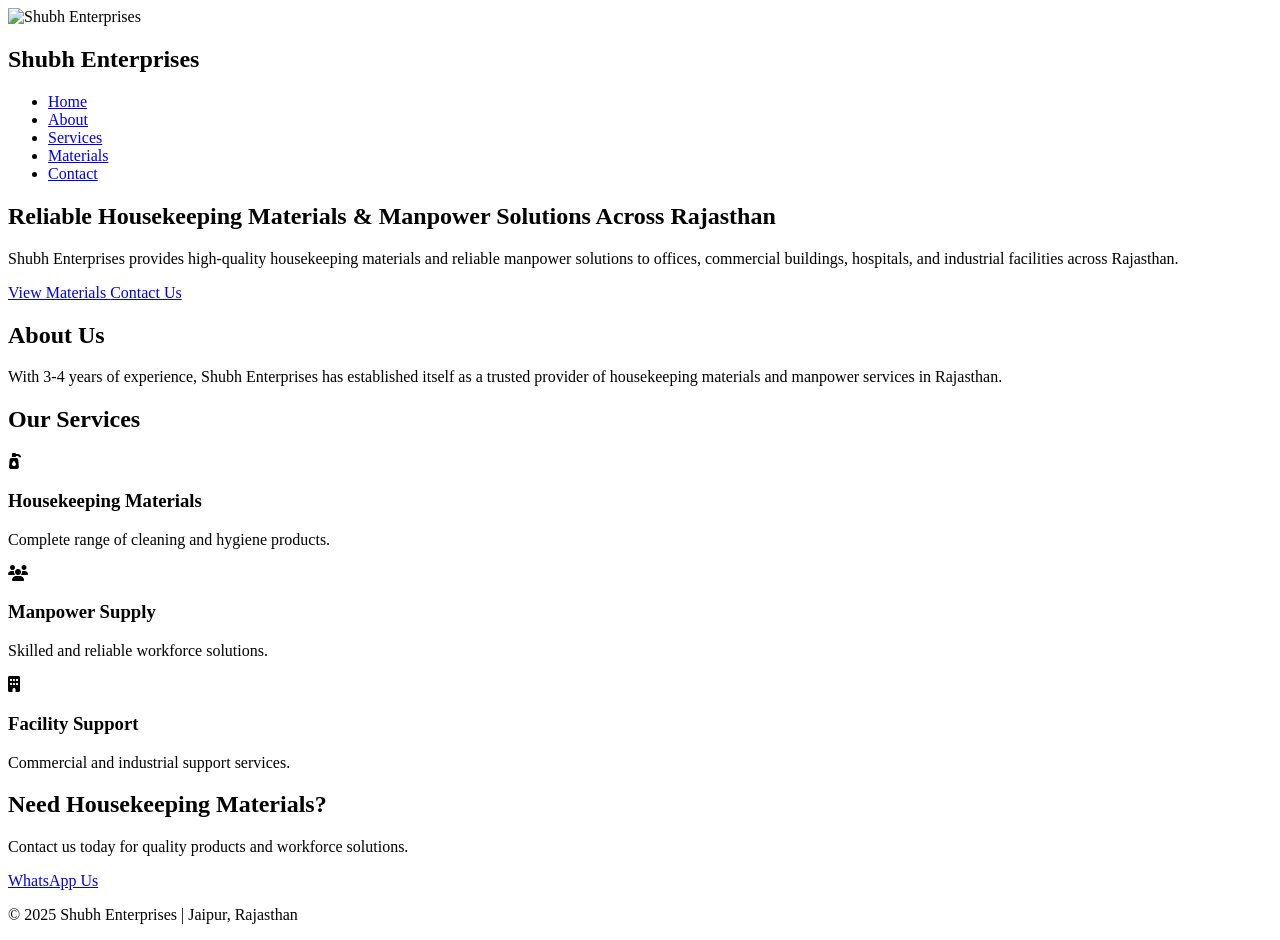
==== index.html @ ed67db02 "Add files via upload" ====
<!DOCTYPE html>
<html lang="en">
<head>
<meta charset="UTF-8">
<meta name="viewport" content="width=device-width, initial-scale=1.0">

<title>Shubh Enterprises | Housekeeping Materials & Manpower Supply</title>

<link rel="stylesheet" href="css/style.css">
<link rel="stylesheet"
href="https://cdnjs.cloudflare.com/ajax/libs/font-awesome/6.5.1/css/all.min.css">

</head>
<body>

<header>
    <nav class="navbar">

        <div class="logo">
            <img src="images/logo.png" alt="Shubh Enterprises">
            <h2>Shubh Enterprises</h2>
        </div>

        <ul class="nav-links">
            <li><a href="index.html">Home</a></li>
            <li><a href="about.html">About</a></li>
            <li><a href="services.html">Services</a></li>
            <li><a href="catalog.html">Materials</a></li>
            <li><a href="contact.html">Contact</a></li>
        </ul>

    </nav>
</header>

<section class="hero">

    <div class="hero-content">

        <h1>
            Reliable Housekeeping Materials &
            Manpower Solutions Across Rajasthan
        </h1>

        <p>
            Shubh Enterprises provides high-quality housekeeping
            materials and reliable manpower solutions to offices,
            commercial buildings, hospitals, and industrial facilities
            across Rajasthan.
        </p>

        <div class="hero-buttons">
            <a href="catalog.html" class="btn">
                View Materials
            </a>

            <a href="contact.html" class="btn btn-outline">
                Contact Us
            </a>
        </div>

    </div>

</section>

<section class="about-preview">

    <h2>About Us</h2>

    <p>
        With 3-4 years of experience, Shubh Enterprises has
        established itself as a trusted provider of housekeeping
        materials and manpower services in Rajasthan.
    </p>

</section>

<section class="services-preview">

    <h2>Our Services</h2>

    <div class="service-grid">

        <div class="card">
            <i class="fas fa-pump-soap"></i>
            <h3>Housekeeping Materials</h3>
            <p>
                Complete range of cleaning and hygiene products.
            </p>
        </div>

        <div class="card">
            <i class="fas fa-users"></i>
            <h3>Manpower Supply</h3>
            <p>
                Skilled and reliable workforce solutions.
            </p>
        </div>

        <div class="card">
            <i class="fas fa-building"></i>
            <h3>Facility Support</h3>
            <p>
                Commercial and industrial support services.
            </p>
        </div>

    </div>

</section>

<section class="cta">

    <h2>Need Housekeeping Materials?</h2>

    <p>
        Contact us today for quality products and workforce solutions.
    </p>

    <a href="https://wa.me/919001890357" target="_blank" class="btn">
        WhatsApp Us
    </a>

</section>

<footer>

    <p>
        © 2025 Shubh Enterprises | Jaipur, Rajasthan
    </p>

</footer>

<script src="js/script.js"></script>

</body>
</html>
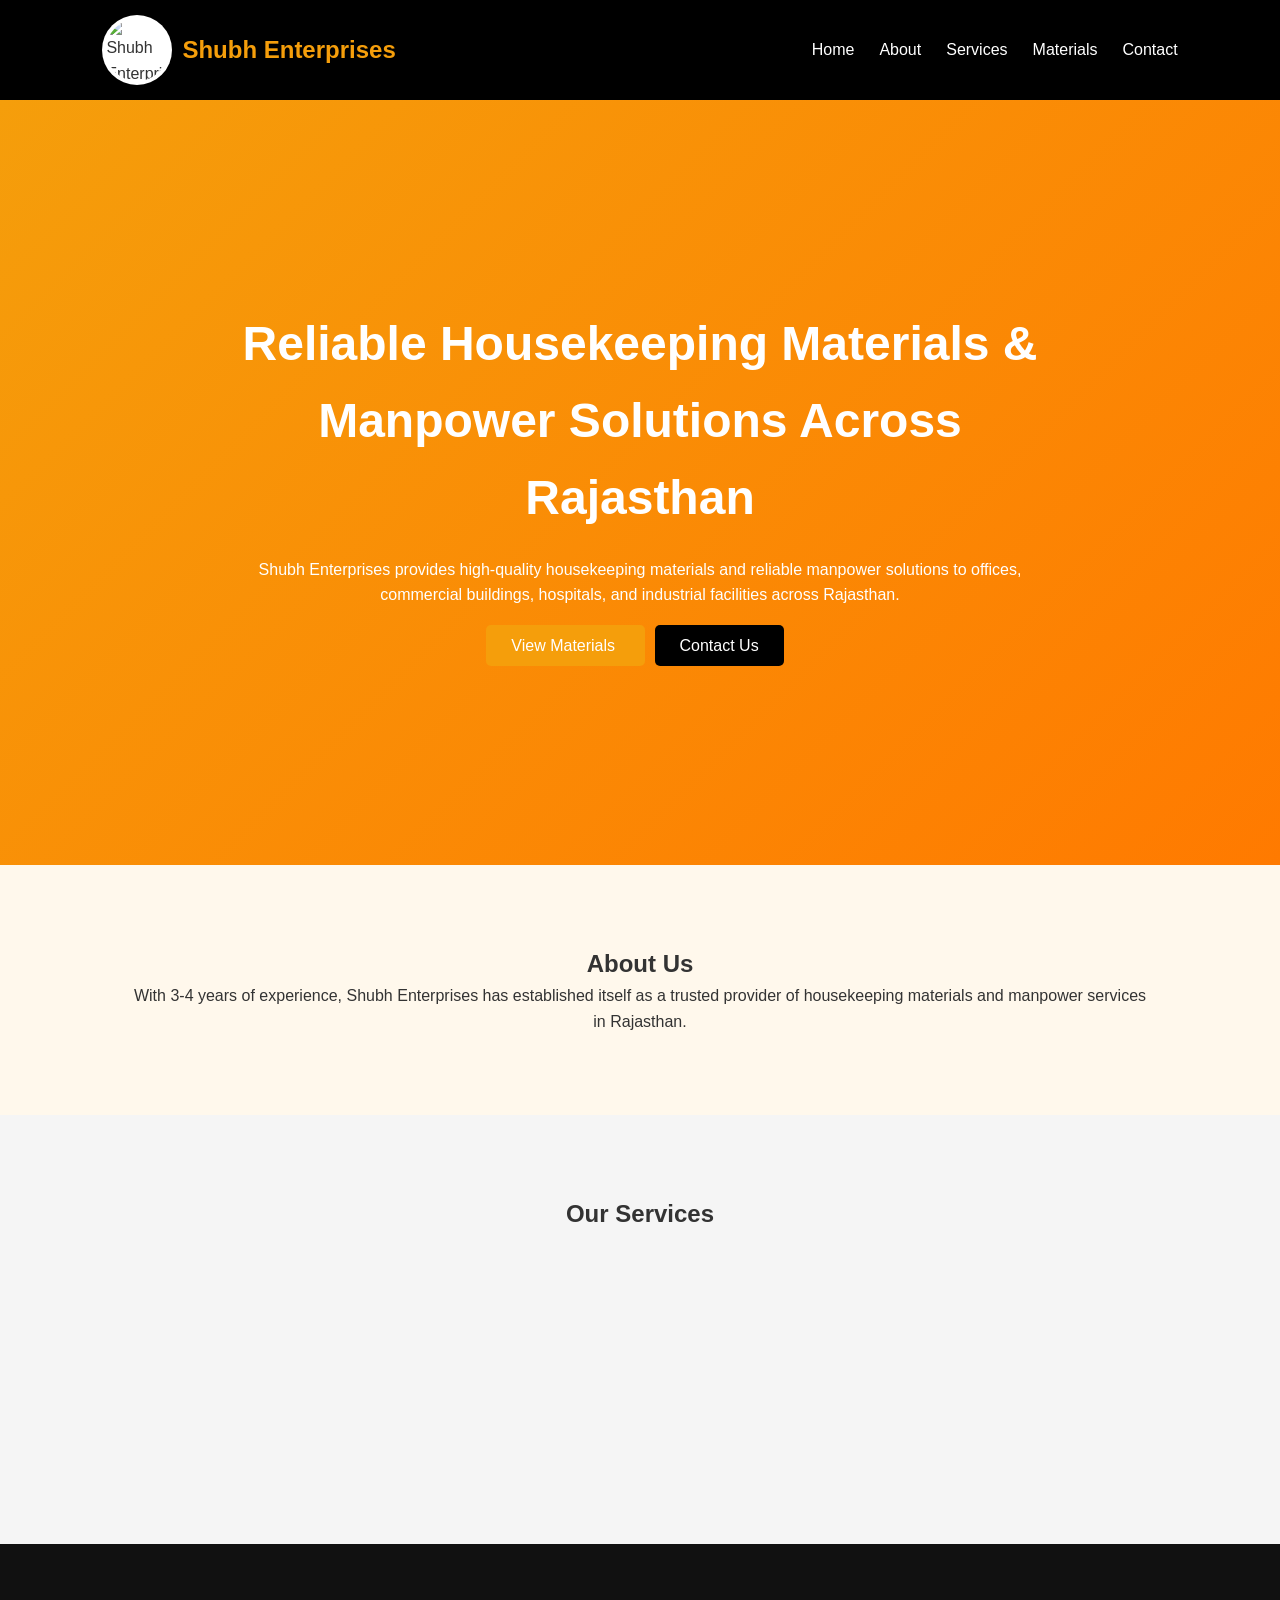
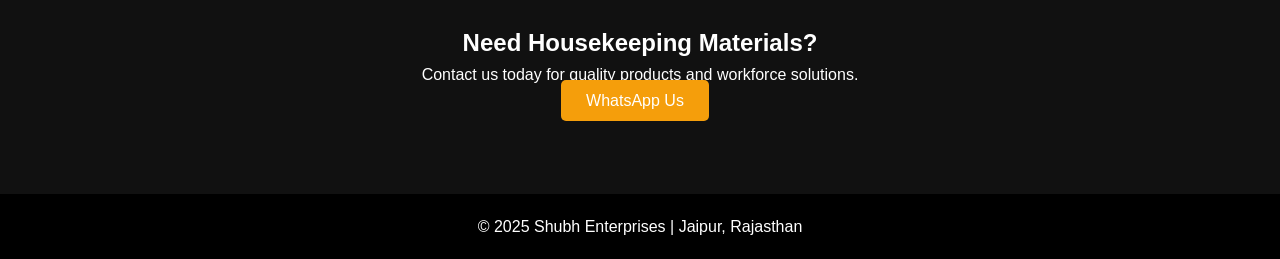
==== commit 24e82f0a: "index.html" ====
--- a/index.html
+++ b/index.html
@@ -6,7 +6,7 @@
 
 <title>Shubh Enterprises | Housekeeping Materials & Manpower Supply</title>
 
-<link rel="stylesheet" href="css/style.css">
+<link rel="stylesheet" href="style.css">
 <link rel="stylesheet"
 href="https://cdnjs.cloudflare.com/ajax/libs/font-awesome/6.5.1/css/all.min.css">
 
@@ -133,4 +133,4 @@
 <script src="js/script.js"></script>
 
 </body>
-</html>+</html>
--- a/style.css
+++ b/style.css
@@ -0,0 +1,185 @@
+*{
+    margin:0;
+    padding:0;
+    box-sizing:border-box;
+    font-family:Arial,sans-serif;
+}
+
+body{
+    line-height:1.6;
+    color:#333;
+}
+
+.navbar{
+    display:flex;
+    justify-content:space-between;
+    align-items:center;
+    padding:15px 8%;
+    background:#000;
+}
+
+.logo{
+    display:flex;
+    align-items:center;
+    gap:10px;
+}
+
+.logo img{
+    width:70px;
+    height:70px;
+    object-fit:contain;
+    background:white;
+    border-radius:50%;
+    padding:4px;
+}
+
+.logo h2{
+    color:#f59e0b;
+}
+
+.nav-links{
+    display:flex;
+    list-style:none;
+    gap:25px;
+}
+
+.nav-links a{
+    color:white;
+    text-decoration:none;
+}
+
+.hero{
+    min-height:85vh;
+    display:flex;
+    align-items:center;
+    justify-content:center;
+    text-align:center;
+    padding:40px;
+
+    background:linear-gradient(
+        135deg,
+        #f59e0b,
+        #ff7a00
+    );
+
+    color:white;
+}
+
+.hero-content{
+    max-width:800px;
+}
+
+.hero h1{
+    font-size:3rem;
+    margin-bottom:20px;
+}
+
+.hero p{
+    margin-bottom:25px;
+}
+
+.btn{
+    background:#f59e0b;
+    color:white;
+    text-decoration:none;
+    padding:12px 25px;
+    border-radius:5px;
+    margin-right:10px;
+}
+
+.btn-outline{
+    background:black;
+}
+
+.about-preview,
+.services-preview,
+.cta{
+    padding:80px 10%;
+    text-align:center;
+}
+
+.service-grid{
+    margin-top:40px;
+    display:grid;
+    grid-template-columns:repeat(auto-fit,minmax(250px,1fr));
+    gap:20px;
+}
+
+.card{
+    background:white;
+    padding:25px;
+    border-radius:10px;
+    box-shadow:0 5px 15px rgba(0,0,0,.1);
+}
+
+.card i{
+    font-size:40px;
+    color:#f59e0b;
+    margin-bottom:15px;
+}
+
+footer{
+    background:black;
+    color:white;
+    text-align:center;
+    padding:20px;
+}
+
+/* Fade Animations */
+
+.card{
+opacity:0;
+transform:translateY(30px);
+transition:.6s ease;
+}
+
+.card.show{
+opacity:1;
+transform:translateY(0);
+}
+
+/* Hover Effects */
+
+.nav-links a{
+transition:.3s;
+}
+
+.nav-links a:hover{
+color:#f59e0b;
+}
+
+.btn{
+transition:.3s;
+}
+
+.btn:hover{
+transform:translateY(-3px);
+}
+
+/* Smooth Scroll */
+
+html{
+scroll-behavior:smooth;
+}
+
+.about-preview{
+    background:#fff8ec;
+}
+
+.services-preview{
+    background:#f5f5f5;
+}
+
+.cta{
+    background:#111;
+    color:white;
+}
+
+.card{
+    background:white;
+    border-top:5px solid #f59e0b;
+}
+
+.card:hover{
+    transform:translateY(-8px);
+}
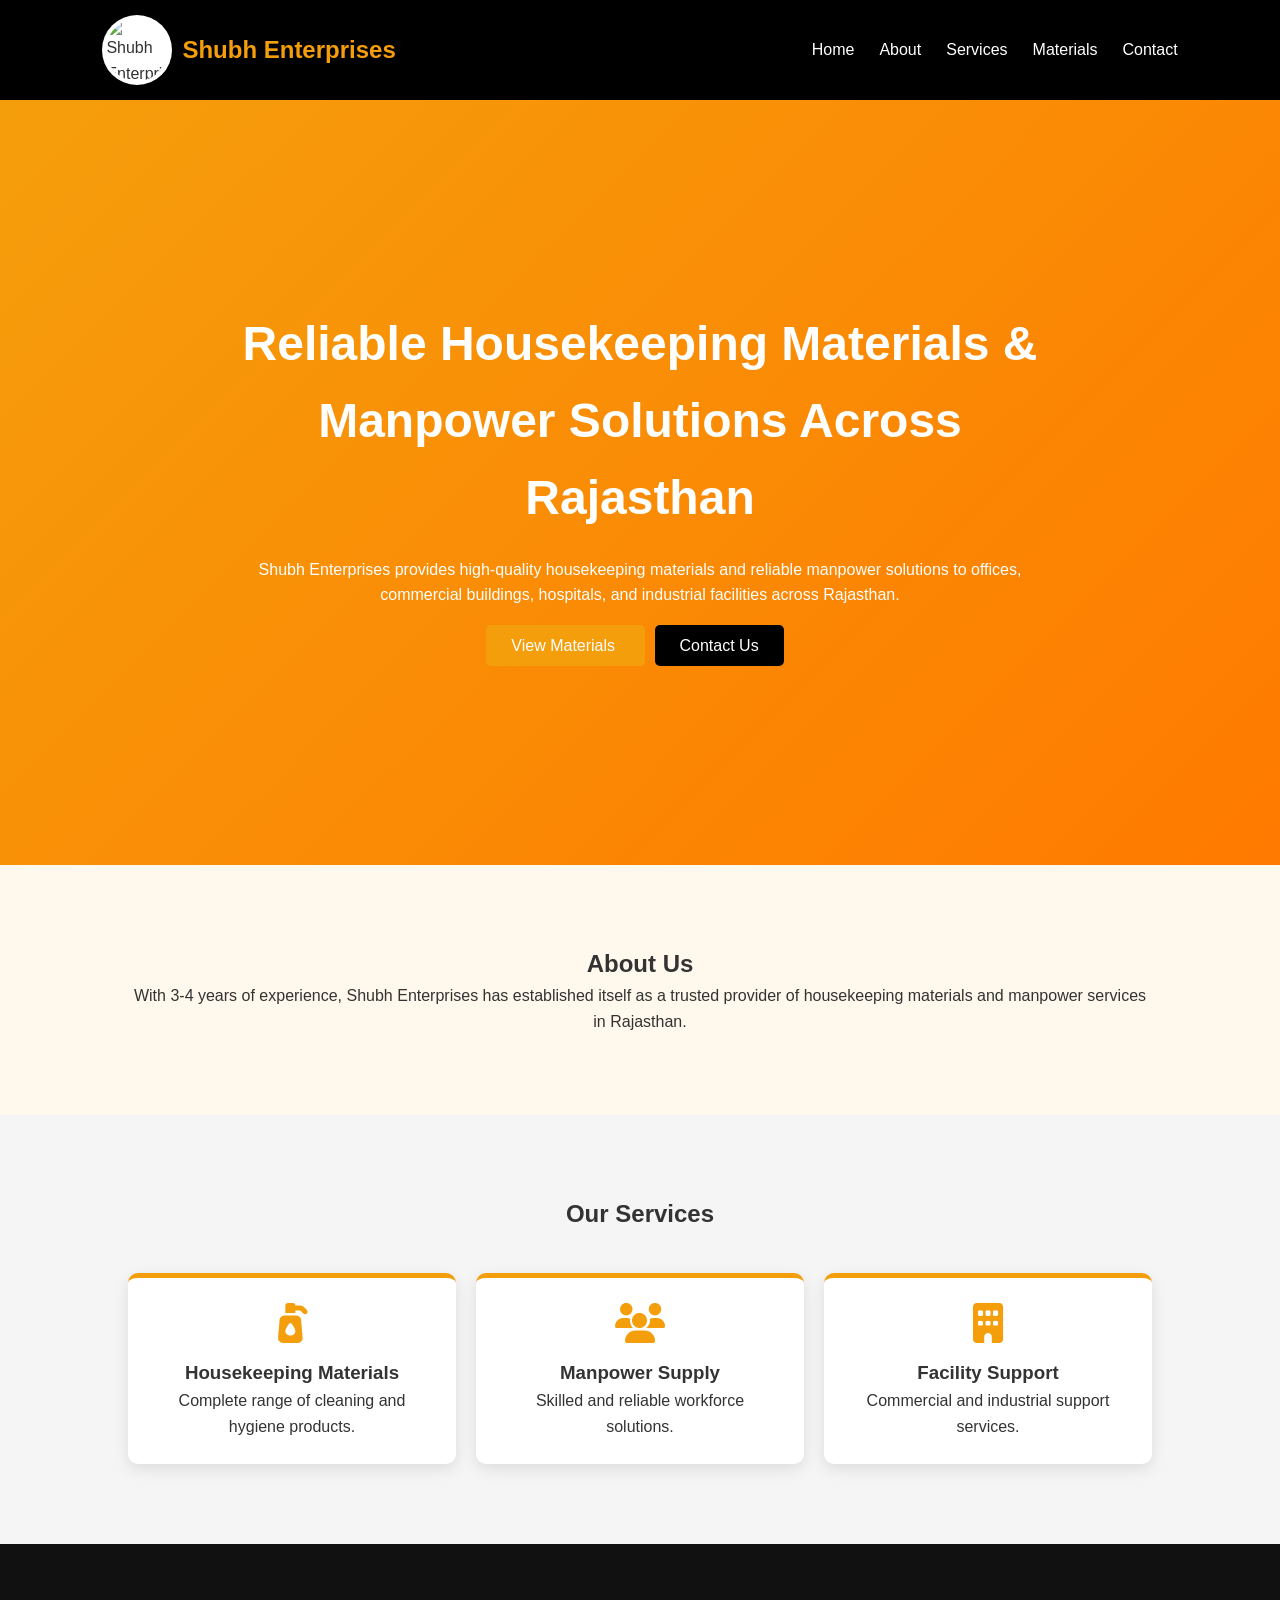
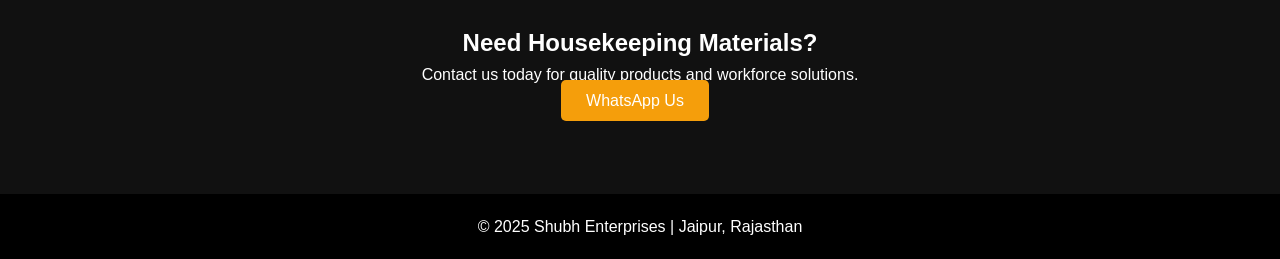
==== commit 8981437a: "index.html" ====
--- a/index.html
+++ b/index.html
@@ -130,7 +130,7 @@
 
 </footer>
 
-<script src="js/script.js"></script>
+<script src="script.js"></script>
 
 </body>
 </html>
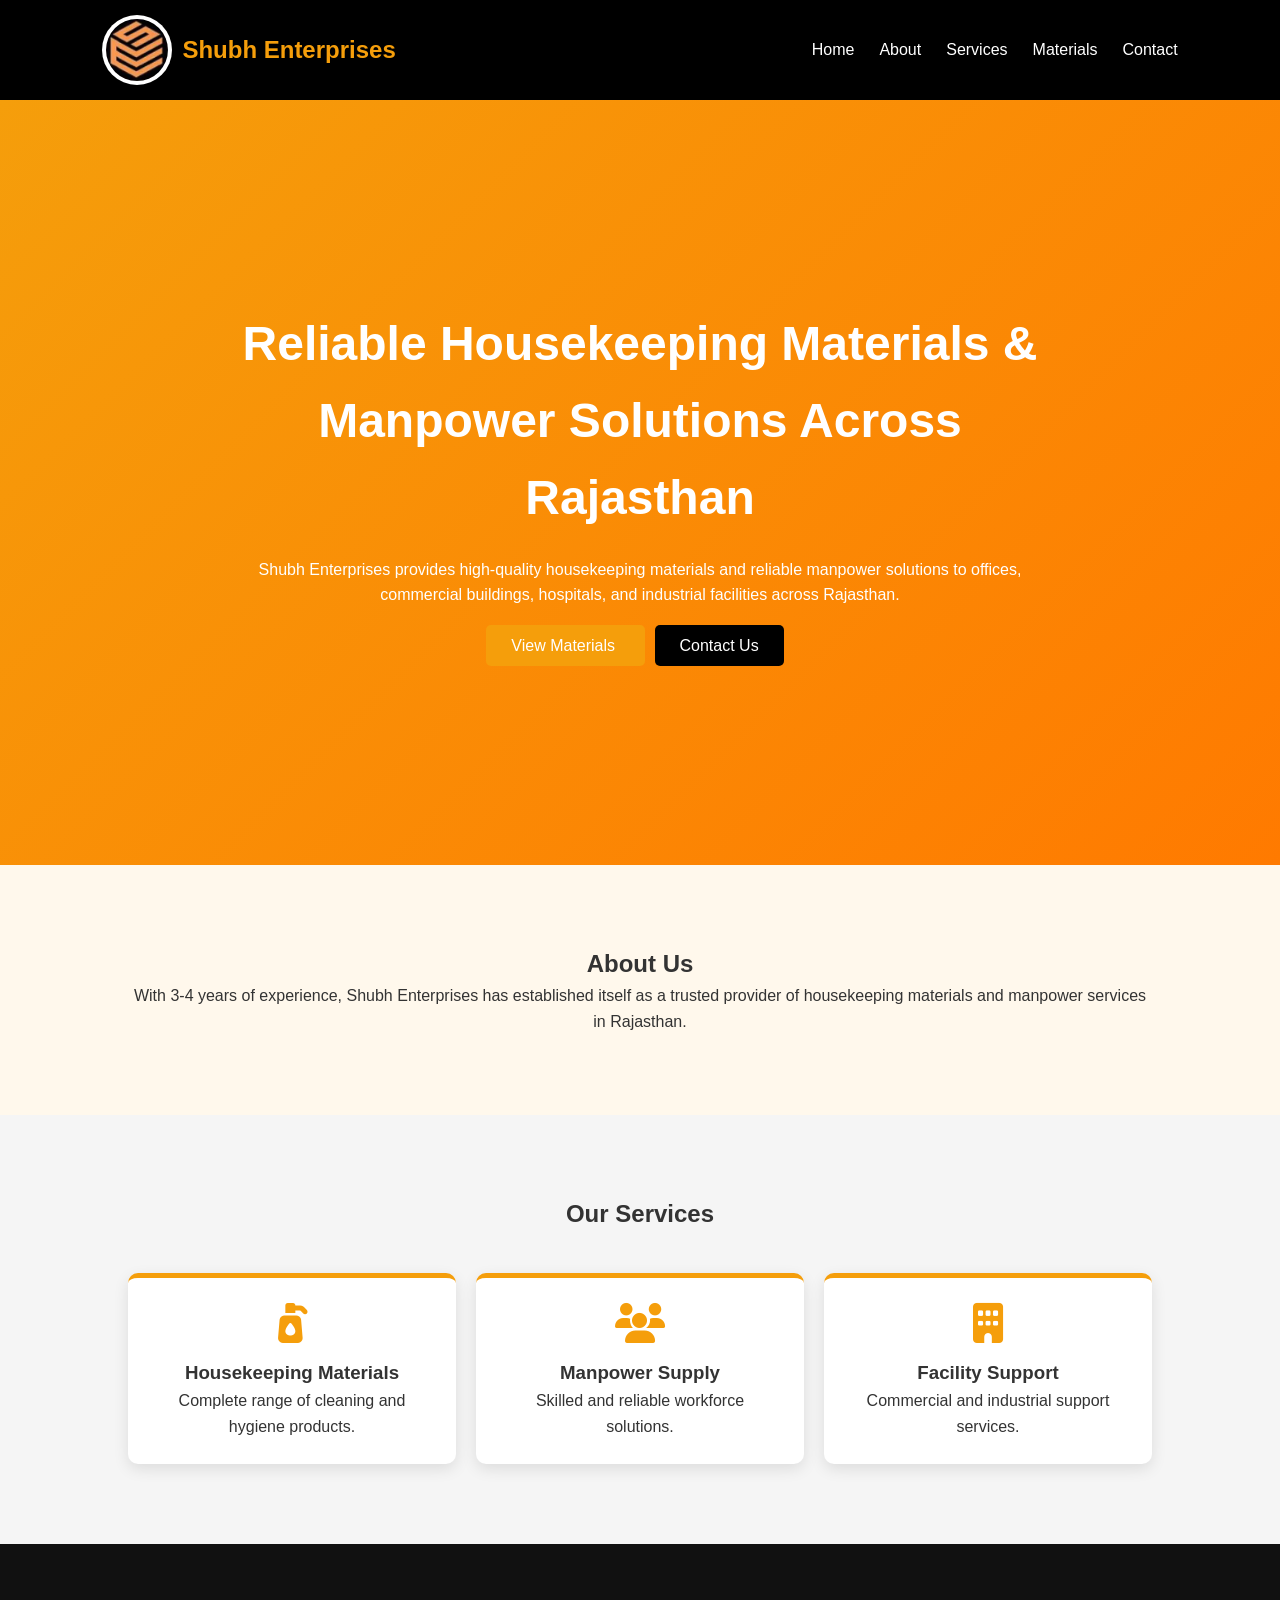
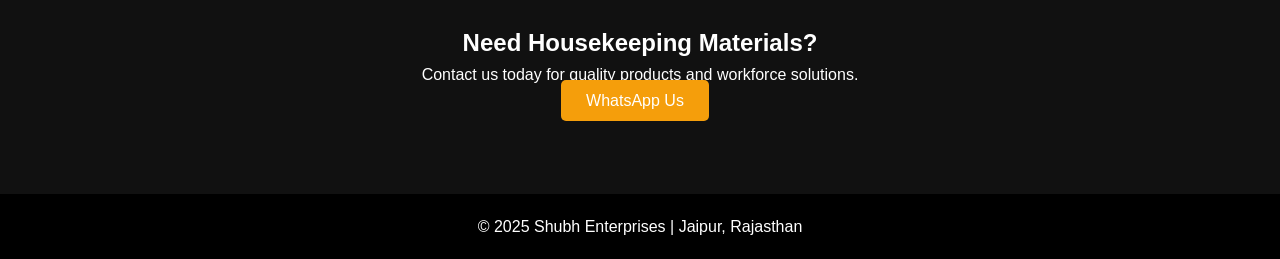
==== commit e0cabd76: "index.html" ====
--- a/index.html
+++ b/index.html
@@ -17,7 +17,7 @@
     <nav class="navbar">
 
         <div class="logo">
-            <img src="images/logo.png" alt="Shubh Enterprises">
+            <img src="logo.png" alt="Shubh Enterprises">
             <h2>Shubh Enterprises</h2>
         </div>
 
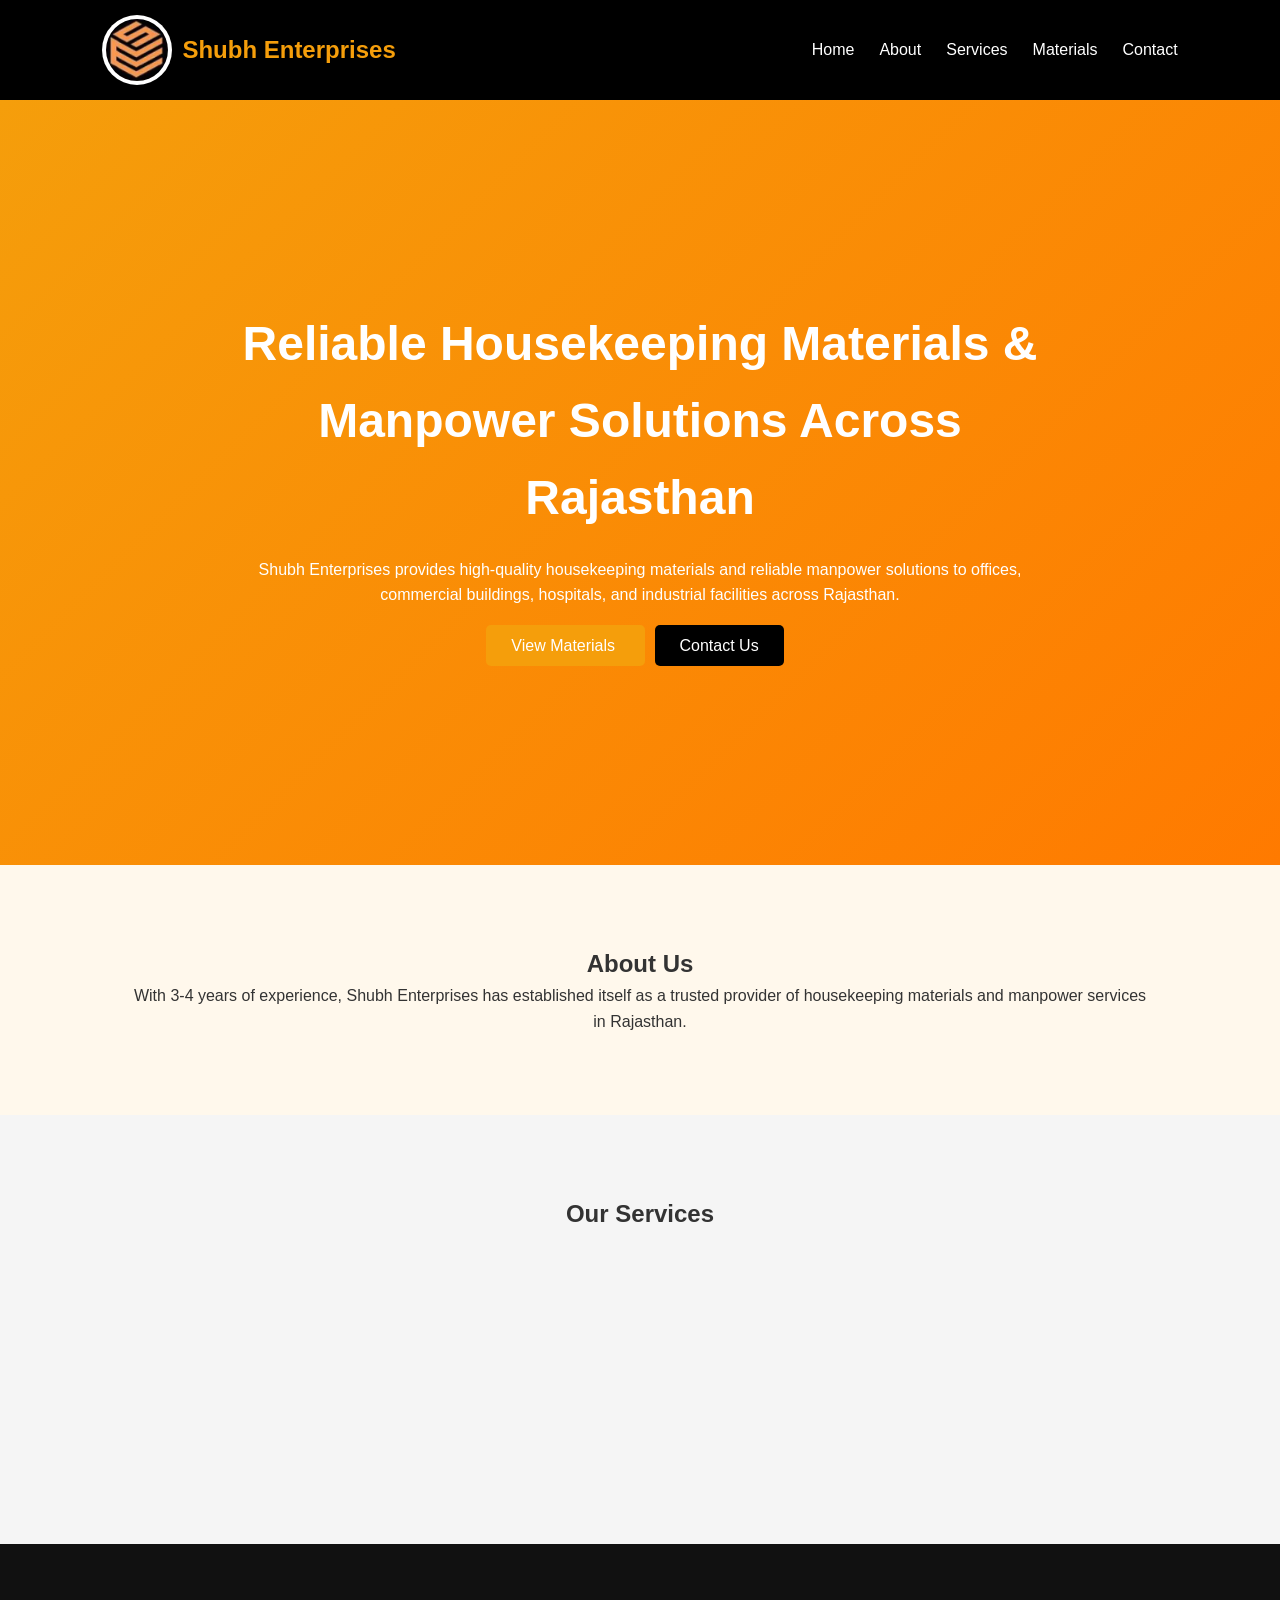
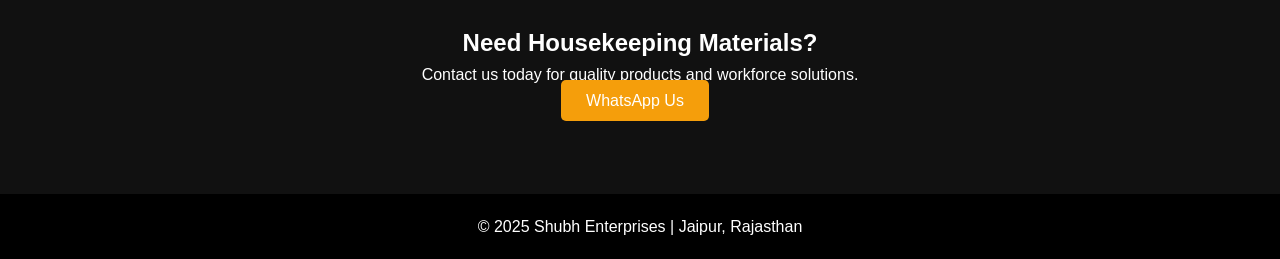
==== commit f6de8365: "Update index.html" ====
--- a/index.html
+++ b/index.html
@@ -20,6 +20,10 @@
             <img src="logo.png" alt="Shubh Enterprises">
             <h2>Shubh Enterprises</h2>
         </div>
+
+        <button class="menu-toggle" onclick="toggleMenu()">
+        ☰
+        </button>
 
         <ul class="nav-links">
             <li><a href="index.html">Home</a></li>
@@ -130,7 +134,5 @@
 
 </footer>
 
-<script src="script.js"></script>
-
 </body>
 </html>
--- a/style.css
+++ b/style.css
@@ -182,4 +182,37 @@
 
 .card:hover{
     transform:translateY(-8px);
-}+}
+
+.menu-toggle{
+    display:none;
+}
+
+@media (max-width:768px){
+
+    .menu-toggle{
+        display:block;
+        background:none;
+        border:none;
+        color:white;
+        font-size:30px;
+        cursor:pointer;
+    }
+
+    .nav-links{
+        display:none;
+        width:100%;
+        flex-direction:column;
+        text-align:center;
+        margin-top:15px;
+    }
+
+    .nav-links.active{
+        display:flex;
+    }
+
+    .navbar{
+        flex-wrap:wrap;
+    }
+
+}
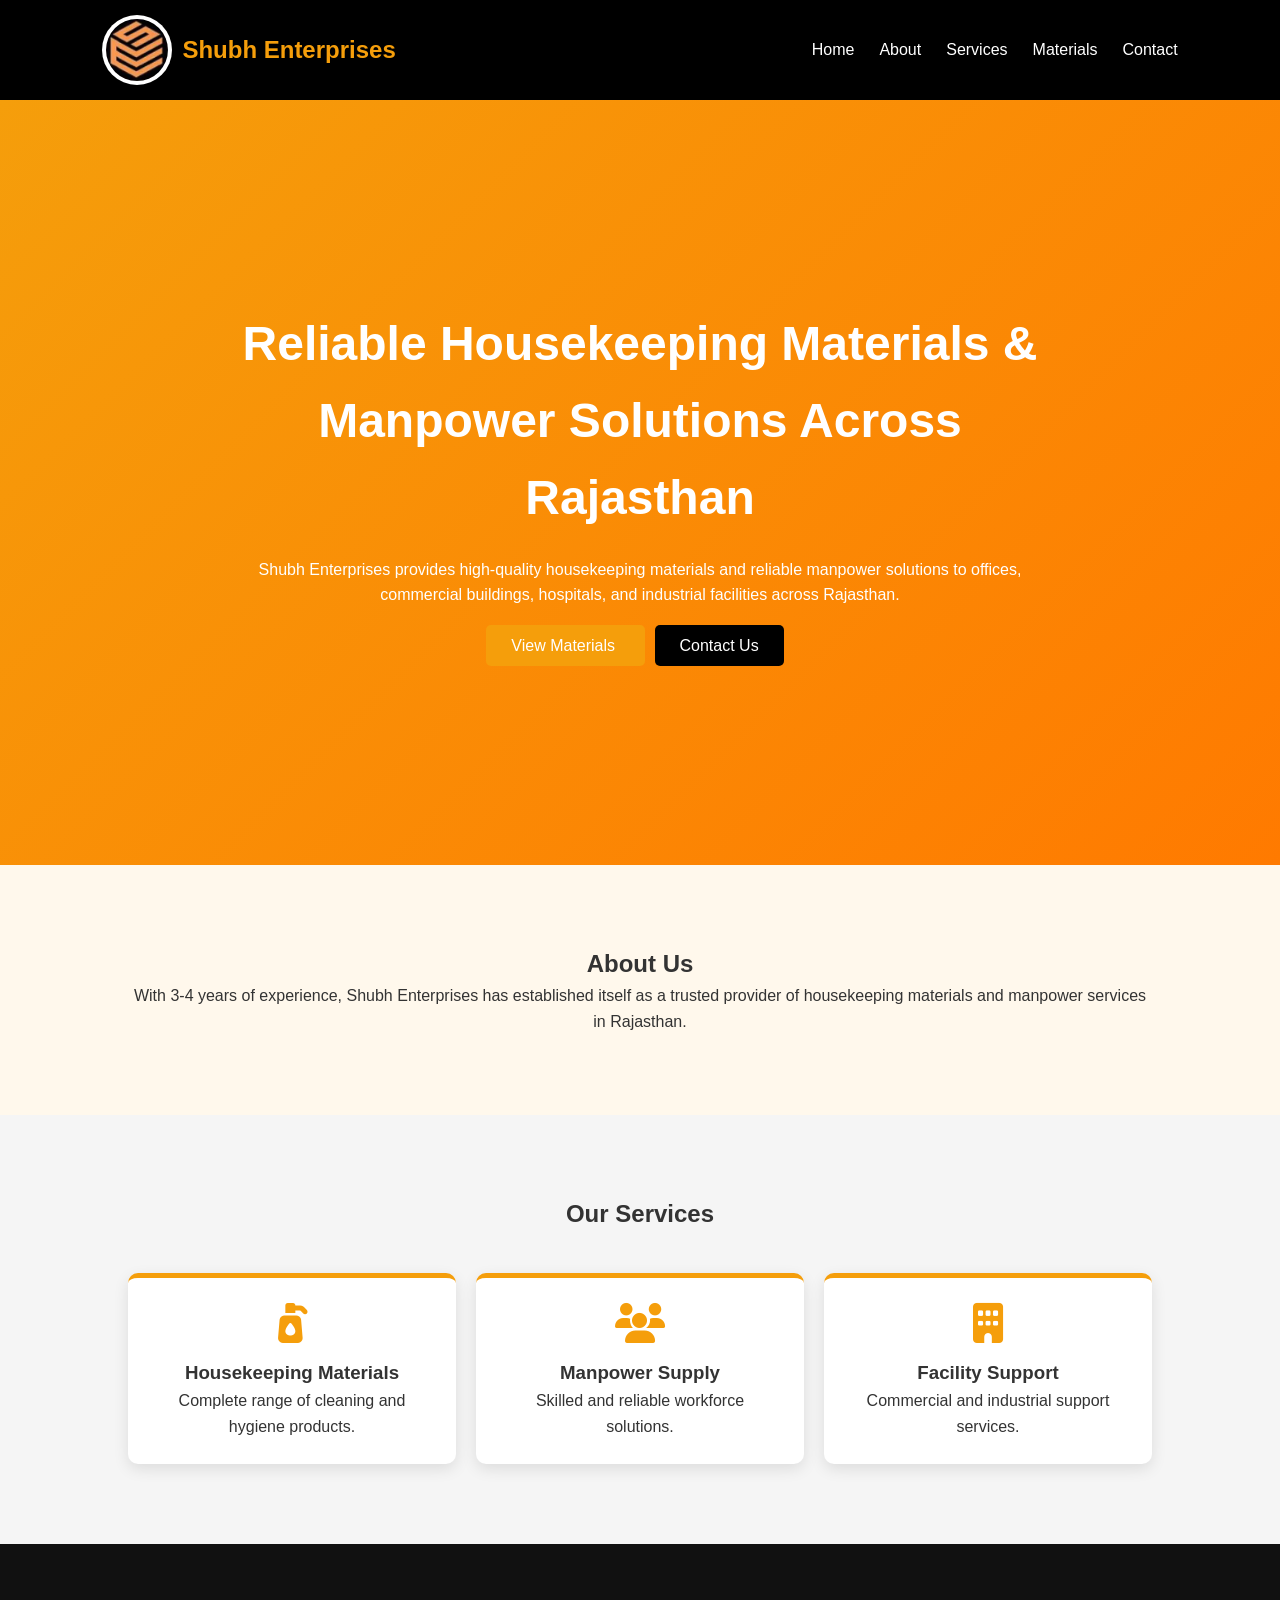
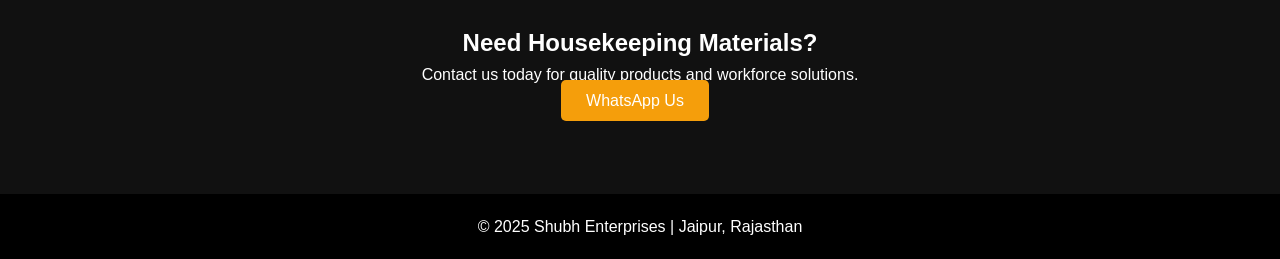
==== commit cdbe616f: "Update index.html" ====
--- a/index.html
+++ b/index.html
@@ -134,5 +134,7 @@
 
 </footer>
 
+<script src="script.js"></script>    
+
 </body>
 </html>
